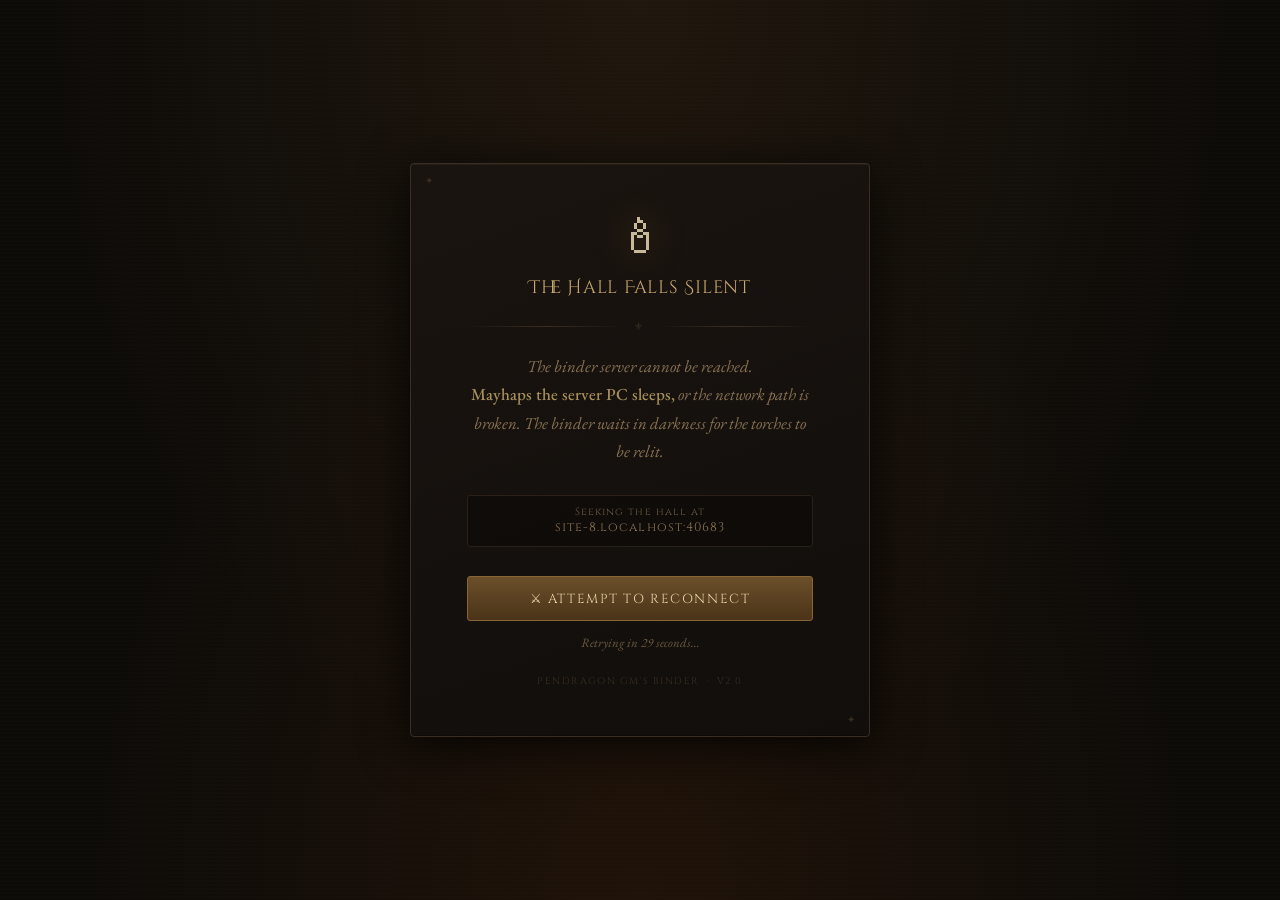
==== offline.html @ 8a5218c4 "Initial commit — Pendragon GM's Binder v2.1.1 Flask multiplayer web app for a King Arthur Pendragon " ====
<!DOCTYPE html>
<html lang="en">
<head>
<meta charset="UTF-8">
<meta name="viewport" content="width=device-width, initial-scale=1.0">
<title>Pendragon — The Hall Falls Silent</title>
<link rel="preconnect" href="https://fonts.googleapis.com">
<link href="https://fonts.googleapis.com/css2?family=Cinzel+Decorative:wght@400;700&family=Cinzel:wght@400;600&family=EB+Garamond:ital,wght@0,400;0,500;1,400&display=swap" rel="stylesheet">
<style>
  *, *::before, *::after { box-sizing: border-box; margin: 0; padding: 0; }

  body {
    min-height: 100vh;
    display: flex;
    align-items: center;
    justify-content: center;
    background-color: #0d0b08;
    background-image:
      radial-gradient(ellipse at 50% 0%, rgba(139,90,43,.15) 0%, transparent 65%),
      radial-gradient(ellipse at 50% 100%, rgba(60,30,10,.4) 0%, transparent 60%),
      repeating-linear-gradient(0deg, transparent, transparent 2px, rgba(255,255,255,.008) 2px, rgba(255,255,255,.008) 4px);
    font-family: 'EB Garamond', Georgia, serif;
    color: #c8b99a;
    padding: 20px;
  }

  .card {
    background: linear-gradient(160deg, #1a1410 0%, #110e0b 100%);
    border: 1px solid #3a2e22;
    border-radius: 4px;
    padding: 3rem 3.5rem;
    width: 100%;
    max-width: 460px;
    text-align: center;
    box-shadow:
      0 8px 48px rgba(0,0,0,.8),
      inset 0 1px 0 rgba(255,220,150,.05),
      inset 0 -1px 0 rgba(0,0,0,.3);
    position: relative;
  }

  /* Decorative corner flourishes */
  .card::before, .card::after {
    content: '✦';
    position: absolute;
    color: #3a2e22;
    font-size: 0.6rem;
  }
  .card::before { top: 10px; left: 14px; }
  .card::after  { bottom: 10px; right: 14px; }

  .candle {
    font-size: 3rem;
    line-height: 1;
    margin-bottom: 1rem;
    filter: drop-shadow(0 0 18px rgba(220,160,60,.35));
    animation: flicker 3s ease-in-out infinite;
  }

  @keyframes flicker {
    0%, 100% { filter: drop-shadow(0 0 18px rgba(220,160,60,.35)); opacity: 1; }
    25%       { filter: drop-shadow(0 0 10px rgba(220,160,60,.2));  opacity: 0.92; }
    50%       { filter: drop-shadow(0 0 22px rgba(220,160,60,.45)); opacity: 1; }
    75%       { filter: drop-shadow(0 0 8px  rgba(220,160,60,.15)); opacity: 0.88; }
  }

  .title {
    font-family: 'Cinzel Decorative', serif;
    font-size: 1.15rem;
    font-weight: 400;
    color: #c8a96e;
    letter-spacing: .04em;
    margin-bottom: .5rem;
    line-height: 1.3;
  }

  .divider {
    display: flex;
    align-items: center;
    gap: 10px;
    margin: 1.2rem 0;
    color: #3a2e22;
    font-size: .6rem;
    letter-spacing: .3em;
  }
  .divider::before, .divider::after {
    content: '';
    flex: 1;
    height: 1px;
    background: linear-gradient(to right, transparent, #3a2e22, transparent);
  }

  .flavor {
    font-style: italic;
    font-size: 1.05rem;
    color: #8a7355;
    line-height: 1.7;
    margin-bottom: 1.8rem;
  }

  .flavor strong {
    font-style: normal;
    color: #a8905a;
    font-weight: 500;
  }

  .address-block {
    background: rgba(0,0,0,.3);
    border: 1px solid #2a2018;
    border-radius: 3px;
    padding: .6rem 1rem;
    margin-bottom: 1.8rem;
    font-family: 'Cinzel', serif;
    font-size: .65rem;
    letter-spacing: .1em;
    color: #6b5a42;
  }
  .address-block span {
    color: #8a7355;
    font-size: .78rem;
  }

  .btn-retry {
    width: 100%;
    padding: .8rem;
    background: linear-gradient(180deg, #6b4f2a 0%, #4a3318 100%);
    border: 1px solid #8a6535;
    border-radius: 3px;
    color: #e8d5a8;
    font-family: 'Cinzel', serif;
    font-size: .82rem;
    letter-spacing: .12em;
    cursor: pointer;
    transition: all .2s;
    text-transform: uppercase;
  }
  .btn-retry:hover {
    background: linear-gradient(180deg, #7d5c32 0%, #5a3e20 100%);
    color: #f5e6c0;
    box-shadow: 0 2px 12px rgba(139,90,43,.3);
  }
  .btn-retry:active {
    transform: translateY(1px);
  }

  .footer {
    margin-top: 1.4rem;
    font-family: 'Cinzel', serif;
    font-size: .6rem;
    letter-spacing: .15em;
    color: #3a2e22;
    text-transform: uppercase;
  }

  /* Retry countdown */
  #countdown {
    display: inline-block;
    margin-top: .8rem;
    font-size: .8rem;
    color: #6b5a42;
    font-style: italic;
    min-height: 1.2em;
  }
</style>
</head>
<body>
<div class="card">
  <div class="candle">🕯</div>

  <div class="title">The Hall Falls Silent</div>

  <div class="divider">⚜</div>

  <p class="flavor">
    The binder server cannot be reached.<br>
    <strong>Mayhaps the server PC sleeps,</strong> or the
    network path is broken. The binder waits in darkness
    for the torches to be relit.
  </p>

  <div class="address-block">
    Seeking the hall at<br>
    <span id="server-address">—</span>
  </div>

  <button class="btn-retry" onclick="retry()">⚔ Attempt to Reconnect</button>
  <div id="countdown"></div>

  <div class="footer">Pendragon GM's Binder &nbsp;·&nbsp; v2.0</div>
</div>

<script>
  // Show the address the player was trying to reach
  document.getElementById('server-address').textContent = window.location.host || 'unknown';

  // Auto-retry countdown
  let seconds = 30;
  const cd = document.getElementById('countdown');

  function updateCountdown() {
    if (seconds <= 0) {
      retry();
      return;
    }
    cd.textContent = 'Retrying in ' + seconds + ' second' + (seconds !== 1 ? 's' : '') + '…';
    seconds--;
    setTimeout(updateCountdown, 1000);
  }

  function retry() {
    cd.textContent = 'Seeking the hall…';
    window.location.reload();
  }

  updateCountdown();
</script>
</body>
</html>
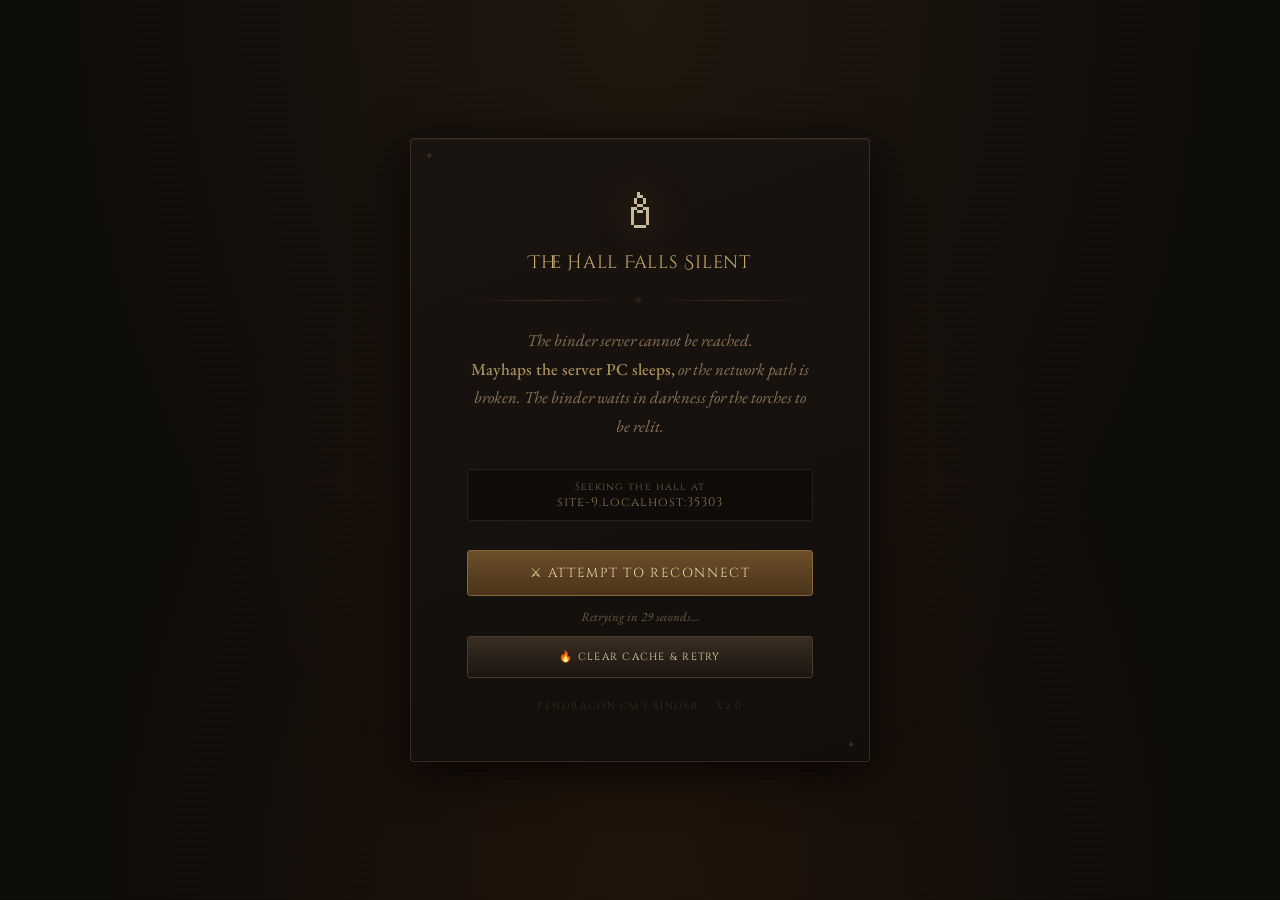
==== commit 4b8cac52: "v3.13.0 — player-managed training lifecycle, squire reassignment flag, Sir/Dame manor titles, damage" ====
--- a/offline.html
+++ b/offline.html
@@ -185,6 +185,7 @@
 
   <button class="btn-retry" onclick="retry()">⚔ Attempt to Reconnect</button>
   <div id="countdown"></div>
+  <button class="btn-retry" style="margin-top:10px;background:linear-gradient(180deg,#3a2e22 0%,#1a1410 100%);border-color:#4a3a28;font-size:.65rem;" onclick="clearAndRetry()">🔥 Clear Cache &amp; Retry</button>
 
   <div class="footer">Pendragon GM's Binder &nbsp;·&nbsp; v2.0</div>
 </div>
@@ -212,6 +213,17 @@
     window.location.reload();
   }
 
+  async function clearAndRetry() {
+    cd.textContent = 'Purging the old scrolls…';
+    try {
+      const regs = await navigator.serviceWorker.getRegistrations();
+      await Promise.all(regs.map(r => r.unregister()));
+      const keys = await caches.keys();
+      await Promise.all(keys.map(k => caches.delete(k)));
+    } catch(e) {}
+    window.location.replace('/');
+  }
+
   updateCountdown();
 </script>
 </body>
